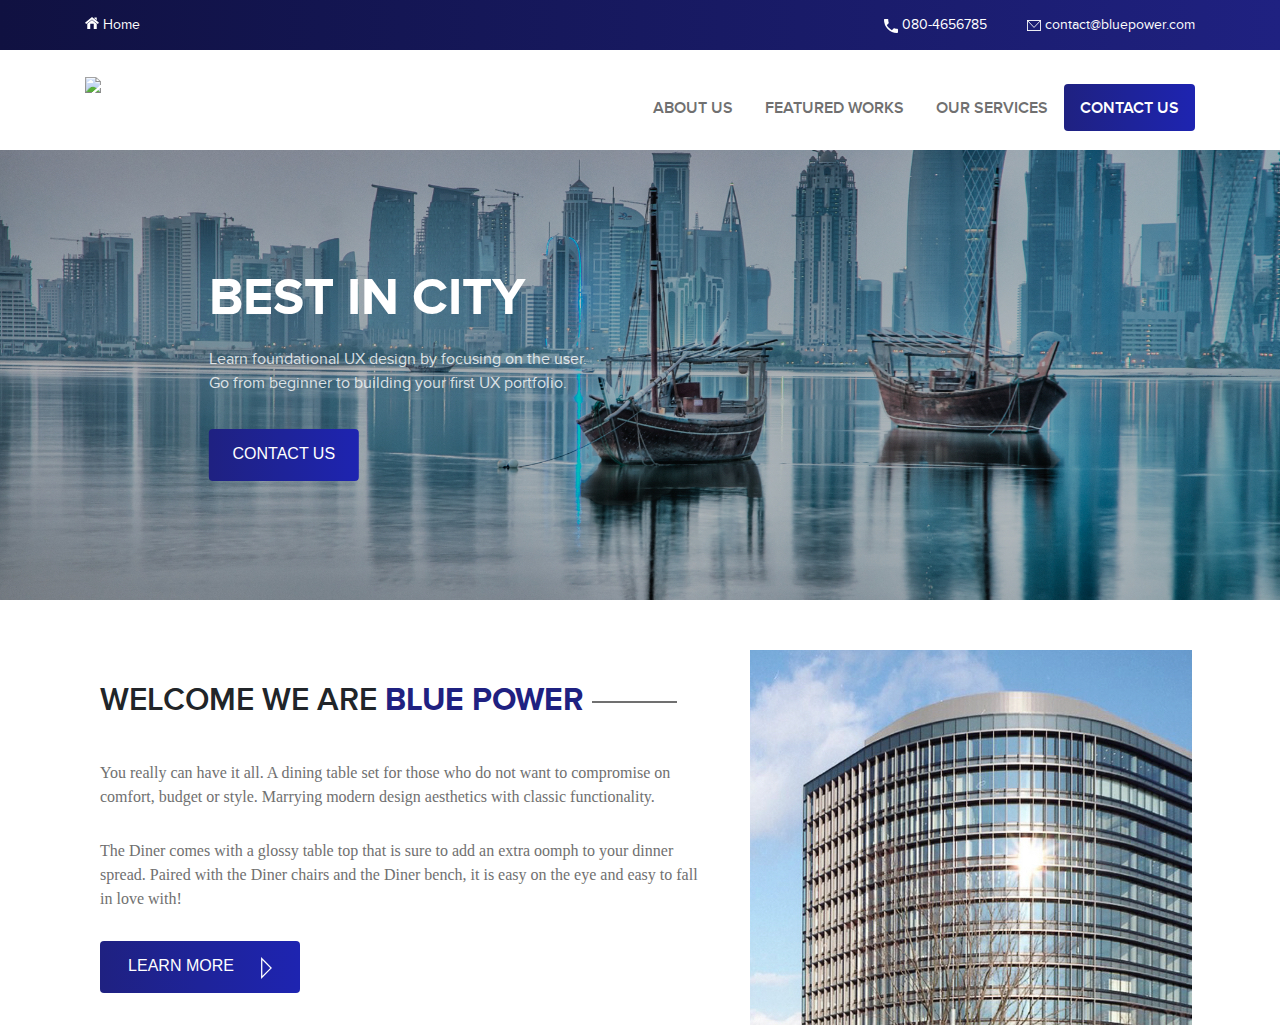
==== src/Index.html @ c5f33eca "src commit" ====
<!DOCTYPE html>
<html>
<head>
  <title>BluePowerHouse</title>
  <meta charset="utf-8">
  <meta name="viewport" content="width=device-width, initial-scale=1, maximum-scale=1">
  <link rel="stylesheet" type="text/css" href="css/style.css">
  <link rel="stylesheet" href="https://maxcdn.bootstrapcdn.com/bootstrap/4.1.3/css/bootstrap.min.css">
  <script src="https://ajax.googleapis.com/ajax/libs/jquery/3.3.1/jquery.min.js"></script>
  <script src="https://cdnjs.cloudflare.com/ajax/libs/popper.js/1.14.3/umd/popper.min.js"></script>
  <script src="https://maxcdn.bootstrapcdn.com/bootstrap/4.1.3/js/bootstrap.min.js"></script>
</head>
<body>
	<div class="blue-house-home">
		<div class="header-desktop d-none d-sm-block">
			<div class="container-width container">
				<div class="row">
					<div class="col-sm-6 header-font">
						<a href="index.html">
							<img src="assets/Home.svg" class="Home_icon"> Home
						</a>
					</div>
					<div class="col-sm-6 header-font text-right">
						<a href="tel:080-4656785"><img src="assets/Call_white.svg" class="Home_icon" style="vertical-align: middle;"> 080-4656785</a>&nbsp;&nbsp;&nbsp;&nbsp;&nbsp;&nbsp;&nbsp;&nbsp;
						<a href="mailto:contact@bluepower.com"><img src="assets/email_white.svg" class="Home_icon" style="vertical-align: middle;"> contact@bluepower.com</a>
					</div>
				</div>
			</div>
		</div>
		<div class="logo-header">
			<div class="container logo-section">
				<div class="row mob-header">
					<div class="col-sm-3 col-6">
						<div class="blue-power-logo">
							<a href="index.html">
								<img src="assets/Company_Logo.PNG" class="Home_Logo">
							</a>
						</div>
					</div>
					<div class="col-sm-9 col-6">
						<div class="d-none d-sm-block desk-nav">
							  <ul class="nav justify-content-end">
								    <li class="nav-item">
								      <a class="nav-link" href="#">ABOUT US</a>
								    </li>
								    <li class="nav-item">
								      <a class="nav-link" href="#">FEATURED WORKS</a>
								    </li>
								    <li class="nav-item">
								      <a class="nav-link" href="#">OUR SERVICES</a>
								    </li>
								    <li class="nav-item">
								      <a class="nav-link contact-cta" href="#" style="color: white !important">CONTACT US</a>
								    </li>
								    
							  </ul>
						</div>
						<div class="d-block d-sm-none text-right menu">
							<a href="javascript:void(0)" onclick="openNav()">
								<img src="assets/Menu.svg" class="menu-icon" width="50%"> 
							</a>
							<div id="mySidenav" class="sidenav">
								<div class="container mob-header">
									<div class="row">
										<div class="col-6"> 
											<a href="index.html">
												<img src="assets/Company_Logo.PNG" class="Home_Logo">
											</a>
										</div>
										<div class="col-6 text-right"> 
											<a href="javascript:void(0)" onclick="closeNav()" class="close-nav" style="color: #1C1E76 !important;">
												<img src="assets/Close.svg" class="close_icon">
											</a>
										</div>
									</div>
									<div class="slider-cnt">
										<ul class="nav flex-column text-left">
										    <li class="nav-item">
										      <a class="nav-link" href="#">ABOUT US</a>
										    </li>
										    <li class="nav-item">
										      <a class="nav-link" href="#">FEATURED WORKS</a>
										    </li>
										    <li class="nav-item">
										      <a class="nav-link" href="#">OUR SERVICES</a>
										    </li>
										    <li class="nav-item">
										      <a class="nav-link" href="#">OUR SERVICES</a>
										    </li>
										    <li class="nav-item">
										      <a class="nav-link" href="tel:080-4656785">
										      		<img src="assets/call_blue.svg" class="Home_icon_mob" style="vertical-align: middle;"> 080-4656785
										      		
										      </a>
										    </li>
										    <li class="nav-item">
										      <a class="nav-link" href="mailto:contact@bluepower.com">
										      		<img src="assets/email_blue.svg" class="Home_icon_mob" style="vertical-align: middle;"> contact@bluepower.com
										      		
										      </a>
										    </li>
										    <li class="nav-item" style="padding-top: 10px;">
										      <a class="nav-link mob-contact-cta" href="#" style="color: white !important;padding: 1rem 0rem !important;">CONTACT US</a>
										    </li>
										    
									  </ul>
									</div>
								</div>
							  
							</div>
						</div>
					</div>
				</div>
			</div>
		</div>
		<div class="home-banner">
			<div class="Banner-desk">
				<div class="d-none d-sm-block">
					<img src="assets/Home_desktop.jpg" style="width: 100%">
				</div>
				<div class="d-block d-sm-none">
					<img src="assets/Home_mobile.jpg" style="width: 100%">
				</div>
				<div class="container banner-cnt">
					<div class="banner-header-text">BEST IN CITY</div>
					<div class="banner-sub-text">
						Learn foundational UX design by focusing on the user. Go from beginner to building your first UX portfolio.
					</div><br>
					<div class="baner-action">
						<a class="nav-link contact-cta banner-cta" href="#" style="padding-top: 13px !important;">CONTACT US</a>
					</div>
				</div>
			</div>
		</div>
		<div class="work-blue">
			<div class="we-are-blue">
				<div class="container">
					<div class="row">
						<div class="col-sm-7 col-12 d-flex">
							<div class="container align-self-center">
								<div class="welcome-title">WELCOME WE ARE <strong class="Blue-Head">BLUE POWER</strong> <span class="hr-line"></span></div>
								<div class="welcome-cnt">
									You really can have it all. A dining table set for those who do not want to compromise on comfort, budget or style. Marrying modern design aesthetics with classic functionality.
								</div>
								<div class="welcome-cnt">
									The Diner comes with a glossy table top that is sure to add an extra oomph to your dinner spread. Paired with the Diner chairs and the Diner bench, it is easy on the eye and easy to fall in love with!
								</div>
								<div class="learn-more">
									<a class="nav-link contact-cta banner-cta" href="#" style="padding-top: 13px !important;width: 200px !important;">LEARN MORE <img src="assets/CTA_arrow.svg" class="cta_icon"></a>
								</div>
							</div>
						</div>
						<div class="col-sm-5 d-flex" id="welcome-banner">
							<div class="welcome-img align-self-center">
								<img src="assets/we_blue.jpg" class="" style="vertical-align: middle;width: 100%"> 
							</div>
						</div>
					</div>
				</div>
			</div>
		</div>
	</div>
	<script type="text/javascript" src="js/app.js"></script>
</body>
</html>
---- src/css/style.css ----
*{
	padding: 0;
	margin: 0;
}
/*font family..*/
@font-face {
  font-family: 'ProximaNovaBold';
  src: url('[data-uri]') format('woff');
  font-weight: normal;
  font-style: normal
}

@font-face {
  font-family: 'ProximaNovaLight';
  src: url('[data-uri]') format('woff');
  font-weight: normal;
  font-style: normal
}

@font-face {
  font-family: 'ProximaNovaRegular';
  src: url('[data-uri]') format('woff');
  font-weight: normal;
  font-style: normal
}

@font-face {
  font-family: 'ProximaNovaRegularItalic';
  src: url('[data-uri]') format('woff');
  font-weight: normal;
  font-style: normal
}

@font-face {
  font-family: 'ProximaNovaSemibold';
  src: url('[data-uri]') format('woff');
  font-weight: normal;
  font-style: normal
}

@font-face {
  font-family: 'ProximaNovaSemiboldItalic';
  src: url('[data-uri]') format('woff');
  font-weight: normal;
  font-style: normal
}

@font-face {
  font-family: 'ProximaNovaThin';
  src: url('[data-uri]') format('woff');
  font-weight: normal;
  font-style: normal
}

@font-face {
  font-family: 'TeaboxStencilMedium';
  src: url('[data-uri]') format('woff');
  font-weight: normal;
  font-style: normal
}

@font-face {
  font-family: 'TeaboxStencilRegular';
  src: url('[data-uri]') format('woff');
  font-weight: normal;
  font-style: normal
}
/*end fontfamily*/
/*Desktop css*/
	.blue-house-home{
		
	}
	.container-width{
		max-width: 1200px;
		margin: auto;
		padding: 12px 0px;
	}
	.header-desktop{
		background-image: linear-gradient(to left, #1f2181, #1b1d70, #171960, #131550, #101141);
		height: 50px;
	}
	.Home_icon{
		width: 14px;
		vertical-align: inherit;
	}
	.header-font a{
		color: white !important;
		font-family: proximaNovaRegular;
		font-size: 14px;
	}
	.header-font a:hover{
		color: white !important;
		text-decoration: none;
	}
	.Home_Logo{
		width: 70%;
	}
	.logo-section{
		padding: 22px 0px;
	}
	.logo-header{
		height: 100px;
	}
	.desk-nav{
		padding: 12px 0px;
	}
	.desk-nav ul li a{
		font-size: 16px;
		font-family: proximaNovaSemiBold;
		color: #707070 !important;
	}
	.contact-cta{
		background-image: linear-gradient(to left, #2024e3, #1e25ca, #1e24b1, #1e2399, #1f2181);
		border-radius: 4px;
		color: white !important;
		transition: 0.5s;
    	background-size: 200% auto;
	}
	.contact-cta:hover{
		background-image: linear-gradient(to left, #1f2181, #1e25ca, #1e24b1, #1e25ca, #1f2181);
		background-position: right center;
	}
	    
	.nav-link{
		padding-top: 15px !important;
	}
	.Banner-desk{
		position: relative;
	}
	.banner-cnt{
		    position: absolute;
		    top: 50%;
		    margin: auto;
		    transform: translate(17%,-50%);
	}
	.banner-header-text{
		font-size: 52px;
		font-family: proximaNovaBold;
		color: white;
		width: 380px;
	}
	.banner-sub-text{
		font-family: proximaNovaRegular;
		font-size: 16px;
		color: white;
		opacity: 0.8;
		width: 380px;
	}
	.banner-cta{
		color: white !important;
		width: 150px;
		height: 52px;
		padding-bottom: 10px;
		text-align: center;
	}
	.baner-action{
		padding-top: 10px;
	}
	.work-blue{
		padding-top: 50px;
	}
	.welcome-title{
		font-size: 32px;
		font-family: proximaNovaSemiBold;
	}
	.Blue-Head{
		font-size: 32px;
		font-family: proximaNovaBold;
		color: #1F2181;
	}
	.hr-line{
		width: 85px;
	    display: inline-block;
	    border-top: 2px solid #707070;
	    vertical-align: middle;
	}
	.welcome-cnt{
		font-family: Helvetica Neue;
		font-size: 16px;
		padding-top: 30px;
		color: #707070;
	}
	.learn-more{
		padding-top: 30px;
	}
	.cta_icon{
		width: 20%;
		vertical-align: text-top;
	}
/*End Desktop Css*/





/*Mobile Css*/

@media only screen and (max-width: 480px) {
    .header-desktop{
    	display: none;
    }
    .Home_Logo{
		width: 100%;
	}
	.menu-icon{
		width: 20%;
	}
	.menu{
		padding: 10px 0px;
	}
	.mob-header{
		padding: 0px 20px !important;
	}
	.sidenav {
	    height: 100%;
	    width: 0;
	    position: fixed;
	    z-index: 1;
	    top: 0;
	    left: 0;
	    background-color: white;
	    overflow-x: hidden;
    	transition: all 0.5s ease;
	    padding-top: 20px;
	}

	.sidenav a {
	    font-size: 16px;
		font-family: proximaNovaSemiBold;
		color: #707070 !important;

	}
	.sidenav a:visited{
		text-decoration: none;
	}
	.mob-contact-cta{
		background-image: linear-gradient(to left, #2024e3, #1e25ca, #1e24b1, #1e2399, #1f2181);
		border-radius: 4px;
		height: 52px;
		color: white !important;
		transition: 0.5s;
    	background-size: 200% auto;
    	width: 150px;
    	text-align: center;
	}
	.mob-contact-cta:hover{
		background-image: linear-gradient(to left, #1f2181, #1e25ca, #1e24b1, #1e25ca, #1f2181);
		background-position: right center;
	}
	.Home_icon_mob{
		width: 20px;
	}
	.slider-cnt ul li a{
		padding: 0.9rem 0rem !important;
	}
	.slider-cnt{
		padding-top: 10px;
	}
	.close-nav{
		font-size: 45px !important;
		font-weight: bold !important;
		color: #1C1E76 !important;
		font-family: proximaNovaBold !important;
	}
	.close-nav:active{
		text-decoration: none;
	}
	.banner-header-text{
		font-size: 42px;
		width: 100%;
		text-align: center;
	}
	.banner-sub-text{
		font-size: 14px;
		width: 100% !important;
		text-align: center;
	}
	.banner-cnt{
		transform: translate(0%,-50%) !important;
		width: 100% !important;
	}
	
	.baner-action{
		text-align: center;
	}
	.baner-action a{
		display: inline-block !important;
	}
	.close_icon{
		width: 15%;
		vertical-align: middle;
	}
	#welcome-banner{
		display: none !important;
	}

	

	

}
/*End Mobile Css*/

/*Ipad Css*/
/* ----------- iPad 1, 2, Mini and Air ----------- */

/* Portrait and Landscape */
@media only screen 
  and (min-device-width: 768px) 
  and (max-device-width: 1024px) 
  and (-webkit-min-device-pixel-ratio: 1) {
  	.Home_Logo{
		width: 100%;
	}
	.desk-nav ul li a{
		font-size: 14px !important;
	}
	.nav-link {
	    display: block;
	    
	}
	.banner-cnt{
		transform: translate(4%,-50%);
	}
	.welcome-title{
		font-size: 24px;
	}
	.Blue-Head{
		font-size: 24px;
	}
	.hr-line{
		display: none;
	}
	.welcome-cnt{
		padding-top: 10px !important;
	}
	.learn-more{
		padding-top: 20px;
	}
}
/*End Ipad Css*/

@media only screen and (max-width: 760px) {
    
}
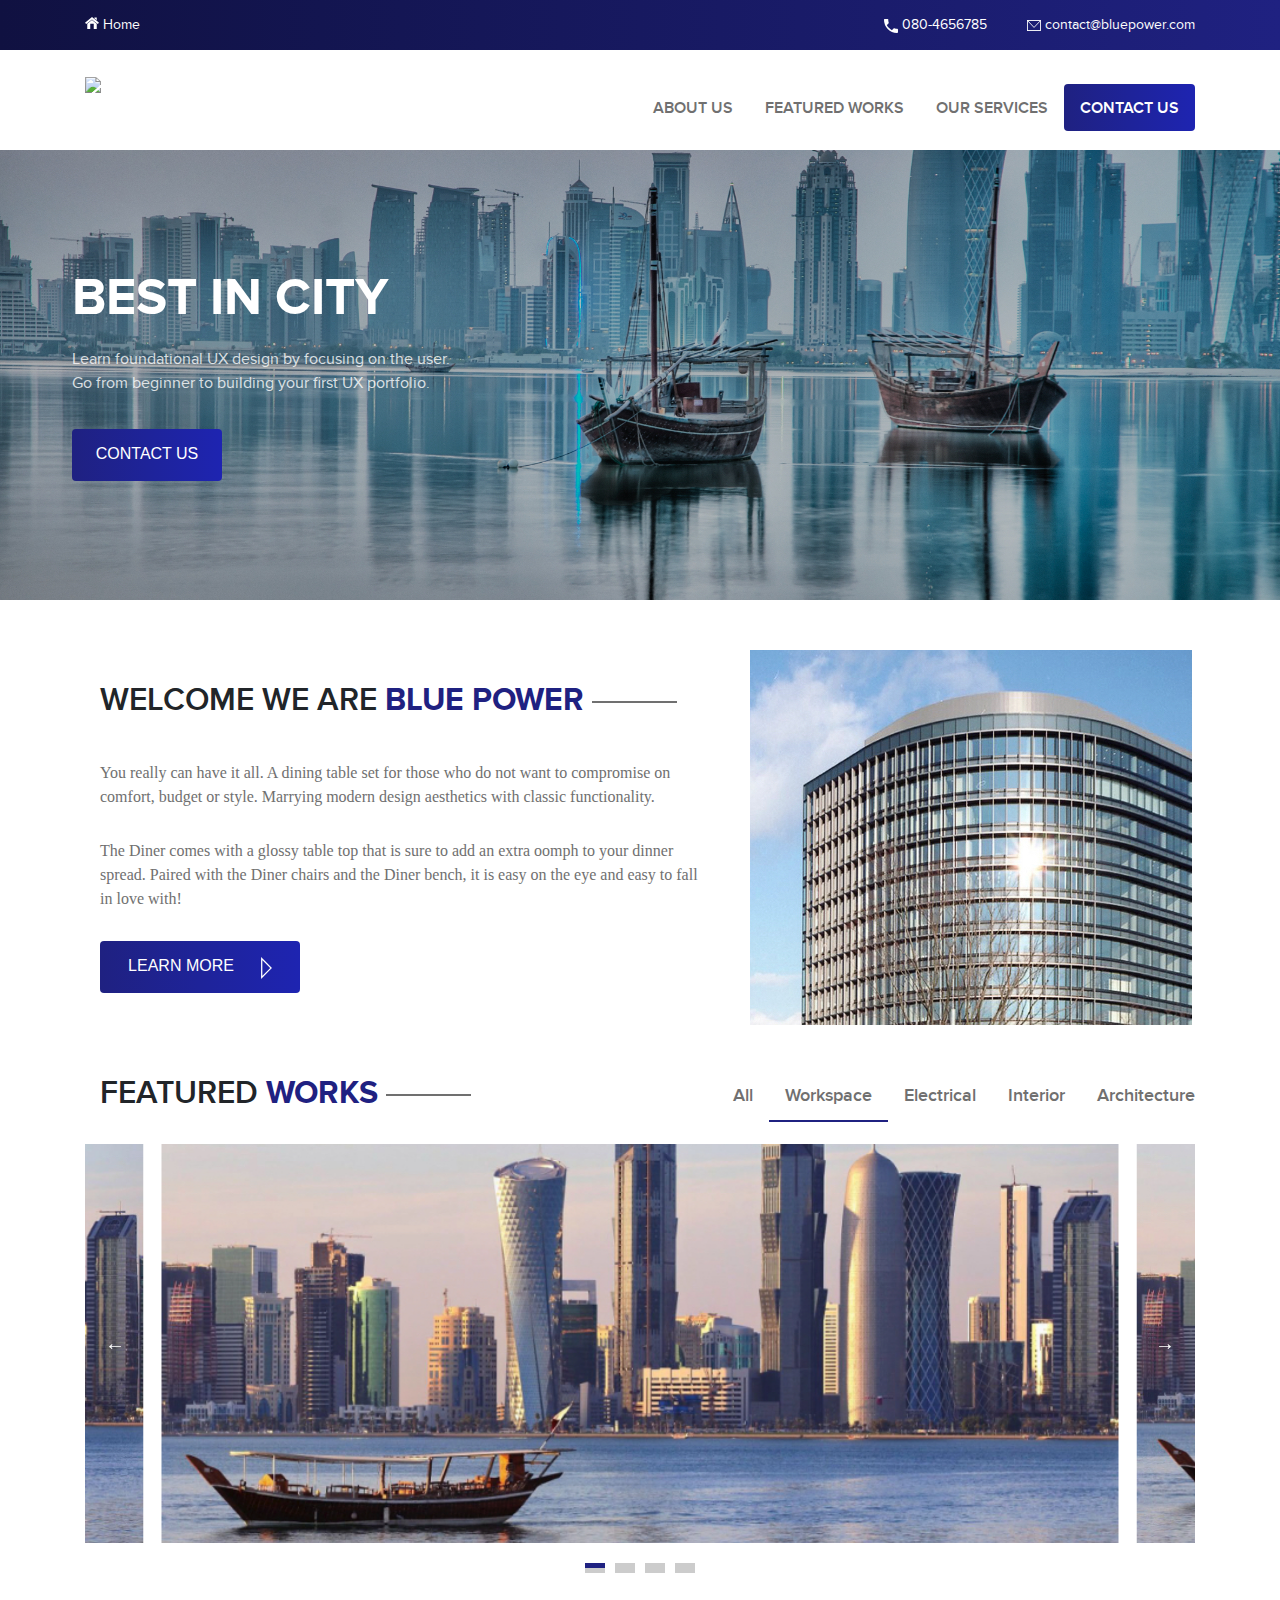
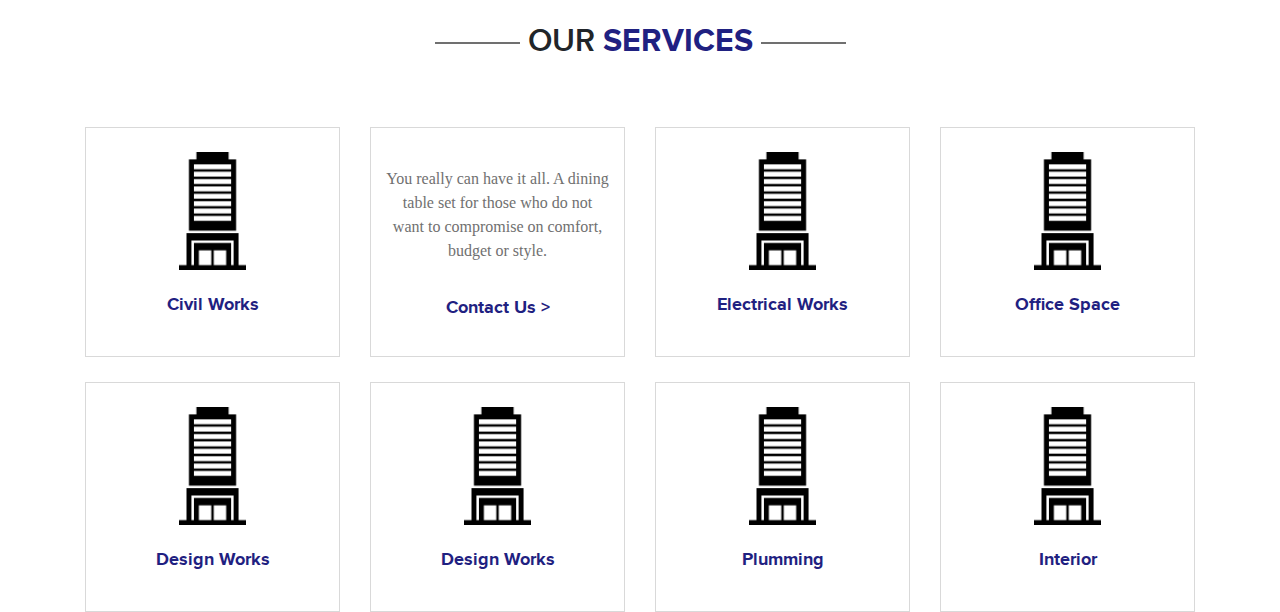
==== commit b1df58eb: "latest develop" ====
--- a/src/Index.html
+++ b/src/Index.html
@@ -4,6 +4,8 @@
   <title>BluePowerHouse</title>
   <meta charset="utf-8">
   <meta name="viewport" content="width=device-width, initial-scale=1, maximum-scale=1">
+  <link rel="stylesheet" type="text/css" href="css/slick.css">
+  <link rel="stylesheet" type="text/css" href="css/slick-theme.css">
   <link rel="stylesheet" type="text/css" href="css/style.css">
   <link rel="stylesheet" href="https://maxcdn.bootstrapcdn.com/bootstrap/4.1.3/css/bootstrap.min.css">
   <script src="https://ajax.googleapis.com/ajax/libs/jquery/3.3.1/jquery.min.js"></script>
@@ -146,7 +148,7 @@
 									The Diner comes with a glossy table top that is sure to add an extra oomph to your dinner spread. Paired with the Diner chairs and the Diner bench, it is easy on the eye and easy to fall in love with!
 								</div>
 								<div class="learn-more">
-									<a class="nav-link contact-cta banner-cta" href="#" style="padding-top: 13px !important;width: 200px !important;">LEARN MORE <img src="assets/CTA_arrow.svg" class="cta_icon"></a>
+									<a class="nav-link contact-cta banner-cta" href="#" style="padding-top: 13px !important;width: 200px !important;">LEARN MORE <img src="assets/Line_arrow.svg" class="cta_icon"></a>
 								</div>
 							</div>
 						</div>
@@ -159,7 +161,153 @@
 				</div>
 			</div>
 		</div>
+		<div class="featured-work-space">
+			<div class="container">
+				<div class="row">
+					<div class="col-sm-5 col-12">
+						<div class="container">
+							<div class="welcome-title">FEATURED <strong class="Blue-Head">WORKS</strong> <span class="hr-line"></span></div>
+						</div>
+					</div>
+					<div class="col-sm-7 col-12">
+						<div class="featured-list" id="featured-list">
+							<ul class="nav justify-content-end" id="work-space-scroll">
+							    <li class="nav-item">
+							      <a class="nav-link" href="javascript:void(0)">All</a>
+							    </li>
+							    <li class="nav-item">
+							      <a class="nav-link active-slider" href="#" data-slide="1">Workspace</a>
+							    </li>
+							    <li class="nav-item">
+							      <a class="nav-link" href="#" data-slide="2">Electrical</a>
+							    </li>
+							    <li class="nav-item">
+							      <a class="nav-link" href="#" data-slide="3">Interior</a>
+							    </li>
+							    <li class="nav-item">
+							      <a class="nav-link" href="#" style="padding-right:0px;" data-slide="4">Architecture</a>
+							    </li> 
+							   
+							</ul>
+						</div>
+					</div>
+				</div>
+			</div>
+			<div class="container feature-work-banners">
+					<section class="center slider">
+						  <div>
+						    <img src="assets/Feature_slide1.jpg" width="100%">
+						  </div>
+						  <div>
+						    <img src="assets/Feature_slide1.jpg" width="100%">
+						  </div>
+						  <div>
+						    <img src="assets/Feature_slide1.jpg" width="100%">
+						  </div>
+						  <div>
+						    <img src="assets/Feature_slide1.jpg" width="100%">
+						  </div>
+						  
+					</section>
+			</div>
+		</div>
+		<div class="container our-service">
+			<div class="row">
+				<div class="col-sm-12 col-12 service-head">
+					<div class="welcome-title text-center"><span class="hr-line"></span> OUR <strong class="Blue-Head">SERVICES</strong> <span class="hr-line"></span></div>
+				</div>
+				
+			</div>
+			<div class="row centerMobile">
+				<div class="col-sm-3 d-flex">
+					<div class="container service text-center align-self-center">
+						<br>
+						<img src="assets/service_icon.svg" width="30%">
+						
+						<div class="service_title text-center">
+							Civil Works
+						</div>
+						<br>
+					</div>
+				</div>
+				<div class="col-sm-3 d-flex">
+					<div class="container service text-center align-self-center">
+						<br>
+						<div class="contact-text">
+							You really can have it all. A dining table set for those who do not want to compromise on comfort, budget or style.
+						</div>
+						<div class="service_title text-center">
+							Contact Us >
+						</div>
+						<br>
+					</div>
+				</div>
+				<div class="col-sm-3 d-flex">
+					<div class="container service text-center align-self-center">
+						<br>
+						<img src="assets/service_icon.svg" width="30%">
+						<div class="service_title text-center">
+							Electrical Works
+						</div>
+						<br>
+					</div>
+				</div>
+				<div class="col-sm-3 d-flex">
+					<div class="container service text-center align-self-center">
+						<br>
+						<img src="assets/service_icon.svg" width="30%">
+						<div class="service_title text-center">
+							Office Space
+						</div>
+						<br>
+					</div>
+				</div>
+				<div class="col-sm-3 d-flex">
+					<div class="container service text-center align-self-center">
+						<br>
+						<img src="assets/service_icon.svg" width="30%">
+						<div class="service_title text-center">
+							Design Works
+						</div>
+						<br>
+					</div>
+				</div>
+				<div class="col-sm-3 d-flex">
+					<div class="container service text-center align-self-center">
+						<br>
+						<img src="assets/service_icon.svg" width="30%">
+						<div class="service_title text-center">
+							Design Works
+						</div>
+						<br>
+					</div>
+				</div>
+				<div class="col-sm-3 d-flex">
+					<div class="container service text-center align-self-center">
+						<br>
+						<img src="assets/service_icon.svg" width="30%">
+						<div class="service_title text-center">
+							Plumming
+						</div>
+						<br>
+					</div>
+				</div>
+				<div class="col-sm-3 d-flex">
+					<div class="container service text-center align-self-center">
+						<br>
+						<img src="assets/service_icon.svg" width="30%">
+						<div class="service_title text-center">
+							Interior
+						</div>
+						<br>
+					</div>
+				</div>
+			</div>
+		</div>
+
 	</div>
+	<script type="text/javascript" src="https://code.jquery.com/jquery-2.2.0.min.js"></script>
+	<script type="text/javascript" src="js/slick.js"></script>
 	<script type="text/javascript" src="js/app.js"></script>
 </body>
 </html>--- a/src/css/style.css
+++ b/src/css/style.css
@@ -108,6 +108,14 @@
 		font-size: 16px;
 		font-family: proximaNovaSemiBold;
 		color: #707070 !important;
+	}
+	.featured-list ul li a{
+		font-size: 18px;
+		font-family: proximaNovaSemiBold;
+		color: #707070 !important;
+	}
+	#featured-list ul li a{
+		padding-top: 10px !important;
 	}
 	.contact-cta{
 		background-image: linear-gradient(to left, #2024e3, #1e25ca, #1e24b1, #1e2399, #1f2181);
@@ -186,6 +194,46 @@
 	.cta_icon{
 		width: 20%;
 		vertical-align: text-top;
+	}
+	.featured-work-space{
+		padding-top: 50px;
+	}
+	.feature-work-banners{
+		padding-top: 20px;
+	}
+	.active-slider{
+		border-bottom: 2px solid #1F2181;
+		color: #1F2181 !important;
+	}
+	.our-service{
+		padding-top: 50px;
+	}
+	.service-head{
+		padding-bottom: 30px;
+	}
+	.service{
+		border: 1px solid #D9D9D9;
+		height: 230px;
+		margin-top: 25px;
+	}
+	.service:hover {
+		cursor: pointer;
+		box-shadow: 0 3px 16px 0 rgba(0,0,0,.11);
+	}
+	.service_title{
+		font-size: 18px;
+		font-family: proximaNovaBold;
+		color: #1F2181;
+	}
+	.service_title{
+		padding-top: 25px;
+	}
+	.contact-text{
+		font-size: 16px;
+		font-family: Helvetica Neue;
+		color: #707070;
+		padding-top: 15px;
+		padding-bottom: 10px;
 	}
 /*End Desktop Css*/
 
@@ -293,6 +341,32 @@
 	#welcome-banner{
 		display: none !important;
 	}
+	.hr-line{
+		display: none;
+	}
+	#featured-list{
+		overflow: scroll;
+	}
+	#work-space-scroll{
+		width: 500px;
+		justify-content: flex-start !important;
+	}
+	.slick-slide {
+	  margin: 0px 0px !important;
+	}
+	.service{
+		height: 260px;
+		margin-top: 0px;
+		padding-top: 20px;
+	}
+	.service img{
+		width: 30% !important;
+	} 
+	.slick-slide img{
+		display: inline-block !important;
+	}
+
+
 
 	
 
@@ -337,9 +411,69 @@
 	.learn-more{
 		padding-top: 20px;
 	}
+	#featured-list ul li a{
+		font-size: 18px;
+		padding-top: 5px !important;
+	}
+	#featured-list{
+		overflow: scroll;
+	}
+	#work-space-scroll{
+		width: 525px;
+	}
+	.contact-text{
+		font-size: 12px;
+	}
+	.service img{
+		width: 55% !important;
+	} 
+	
+
+}
+/* ----------- iPad Pro 10.5" ----------- */
+
+/* Portrait and Landscape */
+@media only screen 
+  and (min-device-width: 834px) 
+  and (max-device-width: 1112px)
+  and (-webkit-min-device-pixel-ratio: 2) {
+  	.service{
+		height: 260px;
+		margin-top: 20px;
+	}
 }
 /*End Ipad Css*/
 
-@media only screen and (max-width: 760px) {
-    
-}+@media only screen and (min-width: 992px) {
+    .banner-cnt {
+	    position: absolute;
+	    top: 50%;
+	    margin: auto;
+	    transform: translate(5%,-50%);
+	}
+}
+
+/*slicker css*/
+.slider {
+  width: 100%;
+  margin: 0px auto;
+}
+
+.slick-slide {
+  margin: -18px 20px;
+}
+
+.slick-slide img {
+  width: 100%;
+  transform: scale(0.95);
+}
+
+.slick-prev:before,
+.slick-next:before {
+  color: white;
+}
+
+.slick-dotted .slick-current img {
+  transform: scale(1.1);
+}
+
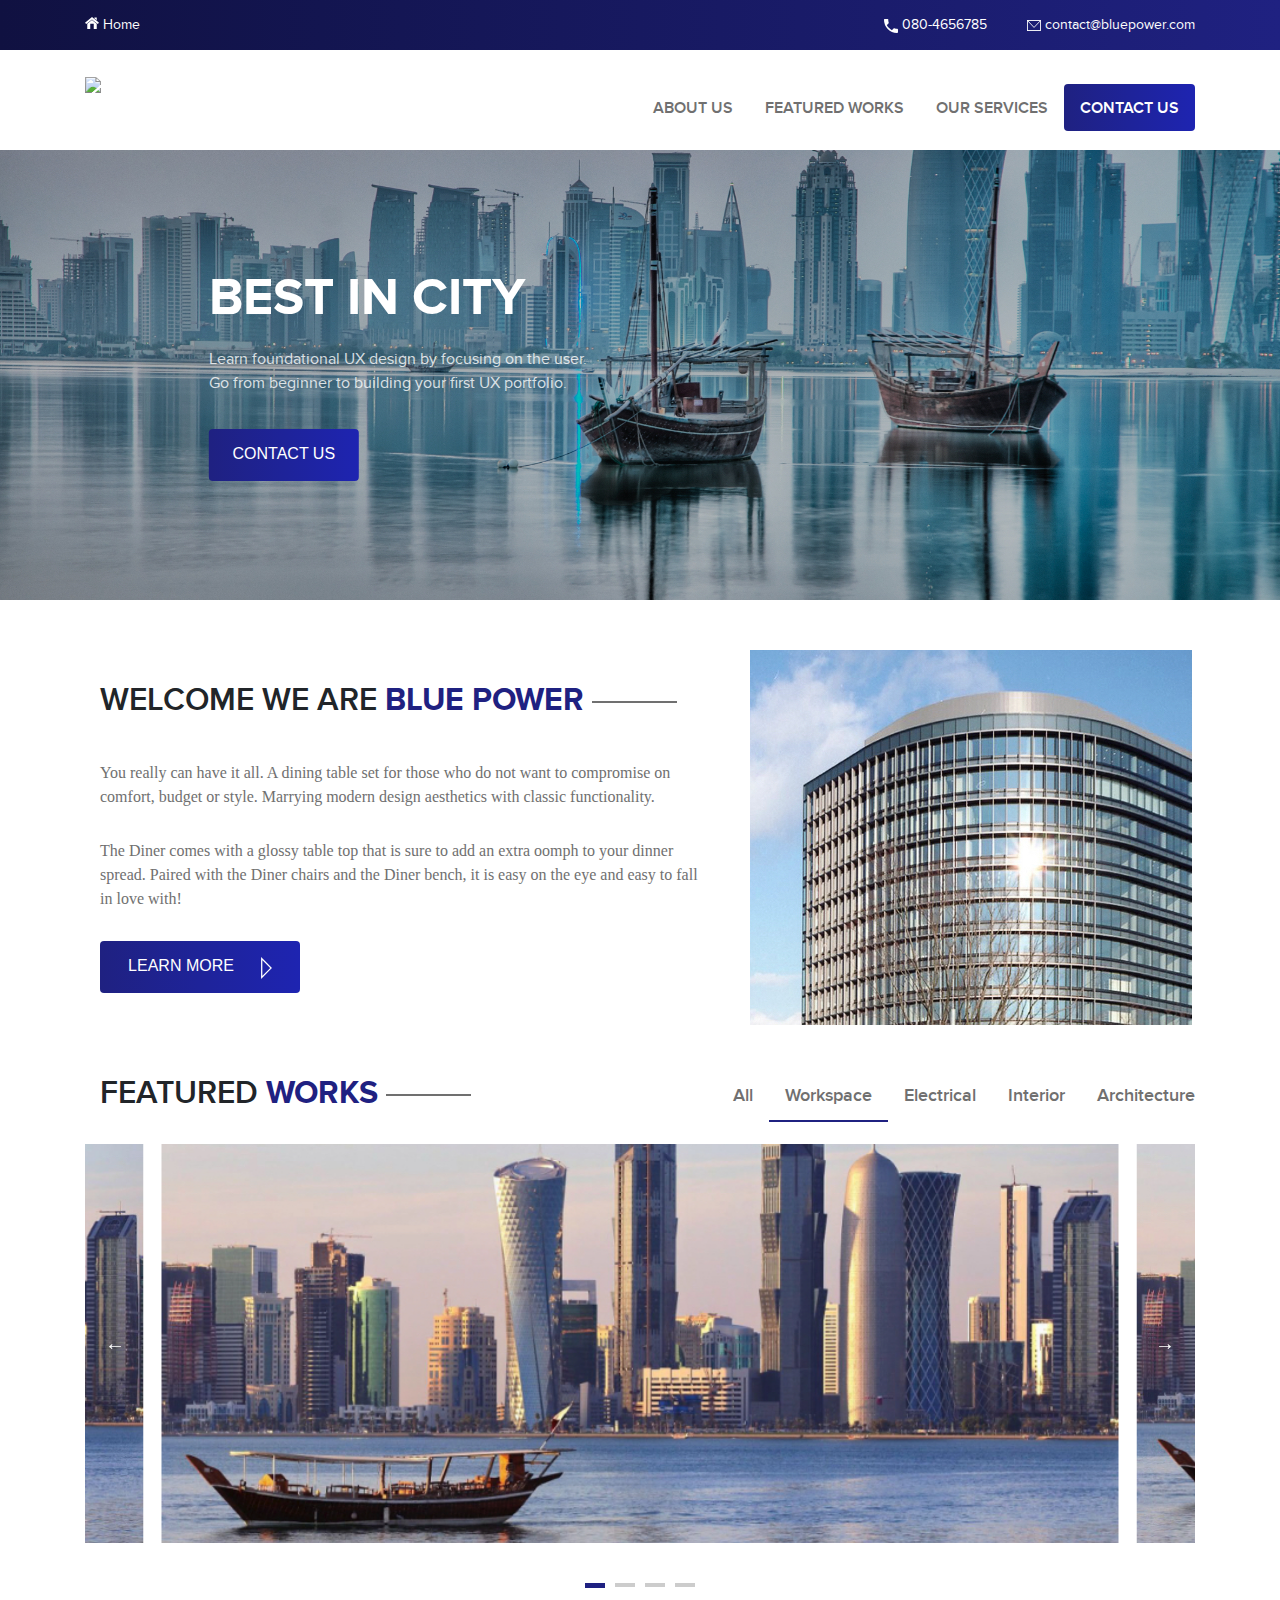
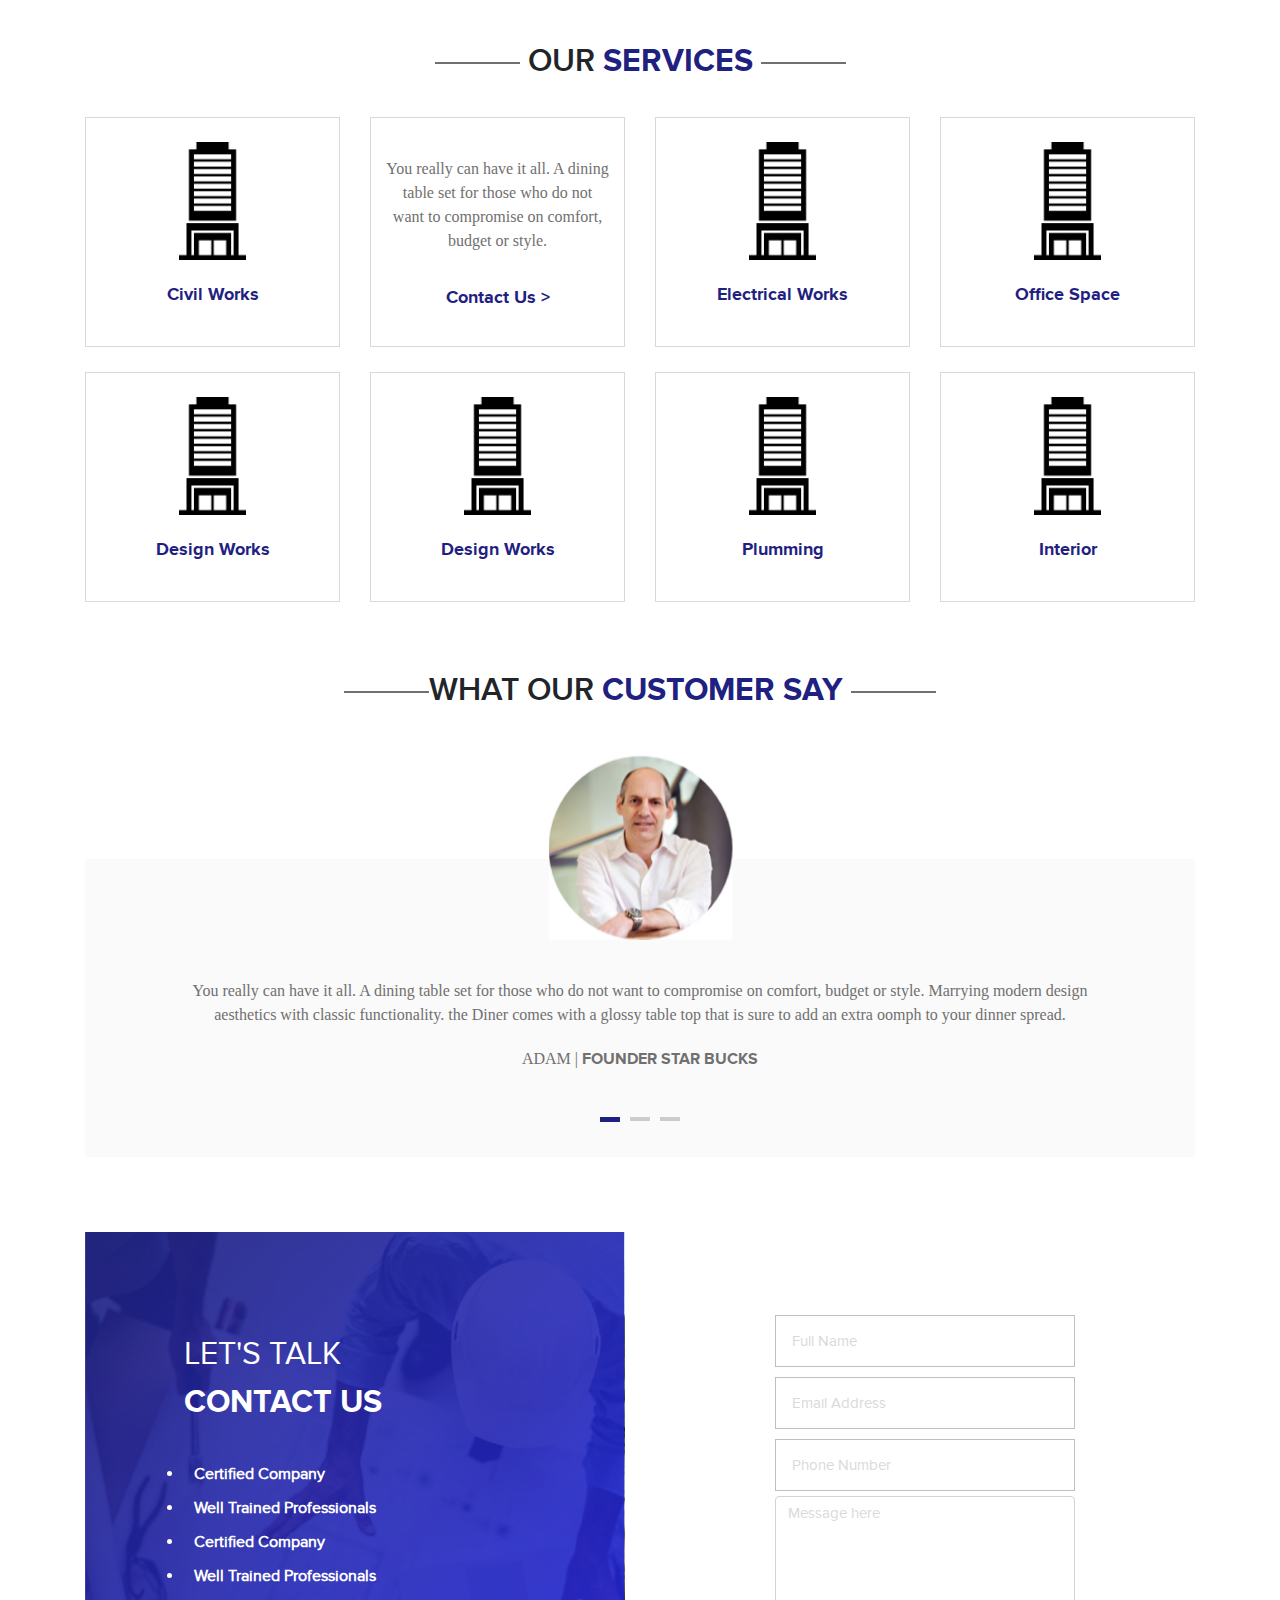
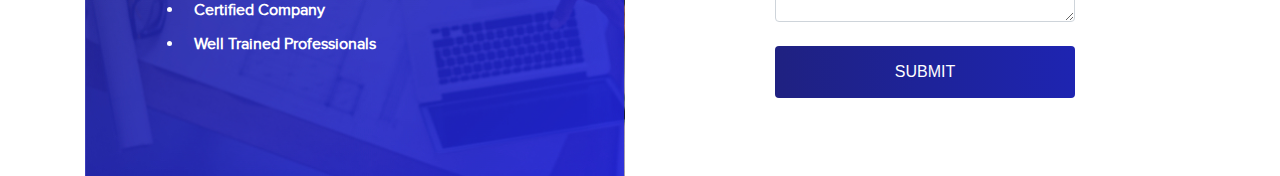
==== commit 3a78c8e0: "development" ====
--- a/src/Index.html
+++ b/src/Index.html
@@ -46,10 +46,10 @@
 								      <a class="nav-link" href="#">ABOUT US</a>
 								    </li>
 								    <li class="nav-item">
-								      <a class="nav-link" href="#">FEATURED WORKS</a>
+								      <a class="nav-link feature_header" href="javascript:void(0)">FEATURED WORKS</a>
 								    </li>
 								    <li class="nav-item">
-								      <a class="nav-link" href="#">OUR SERVICES</a>
+								      <a class="nav-link service_header" href="javascript:void:(0)">OUR SERVICES</a>
 								    </li>
 								    <li class="nav-item">
 								      <a class="nav-link contact-cta" href="#" style="color: white !important">CONTACT US</a>
@@ -78,17 +78,15 @@
 									<div class="slider-cnt">
 										<ul class="nav flex-column text-left">
 										    <li class="nav-item">
-										      <a class="nav-link" href="#">ABOUT US</a>
+										      <a class="nav-link" href="About.html">ABOUT US</a>
 										    </li>
 										    <li class="nav-item">
-										      <a class="nav-link" href="#">FEATURED WORKS</a>
+										      <a class="nav-link feature_header" href="javascript:void(0)">FEATURED WORKS</a>
 										    </li>
 										    <li class="nav-item">
-										      <a class="nav-link" href="#">OUR SERVICES</a>
-										    </li>
-										    <li class="nav-item">
-										      <a class="nav-link" href="#">OUR SERVICES</a>
-										    </li>
+										      <a class="nav-link service_header" href="javascript:void:(0)">OUR SERVICES</a>
+										    </li>
+										    
 										    <li class="nav-item">
 										      <a class="nav-link" href="tel:080-4656785">
 										      		<img src="assets/call_blue.svg" class="Home_icon_mob" style="vertical-align: middle;"> 080-4656785
@@ -213,7 +211,7 @@
 		</div>
 		<div class="container our-service">
 			<div class="row">
-				<div class="col-sm-12 col-12 service-head">
+				<div class="col-sm-12 col-12">
 					<div class="welcome-title text-center"><span class="hr-line"></span> OUR <strong class="Blue-Head">SERVICES</strong> <span class="hr-line"></span></div>
 				</div>
 				
@@ -300,6 +298,96 @@
 							Interior
 						</div>
 						<br>
+					</div>
+				</div>
+			</div>
+		</div>
+		<div class="container">
+			<div class="customer_say">
+				<div class="row">
+					<div class="col-sm-12 col-12 service-head">
+						<div class="welcome-title text-center"><span class="hr-line"></span>WHAT OUR<br class="d-block d-sm-none"> <strong class="Blue-Head">CUSTOMER SAY</strong> <span class="hr-line"></span></div>
+					</div>
+				</div>
+				<div class="testimonials">
+					<div class="text-center">
+						<img src="assets/Founder.jpg" class="founder-img">
+						<div class="say-text text-center">
+							 You really can have it all. A dining table set for those who do not want to compromise on comfort, budget or style. Marrying modern design aesthetics with classic functionality. the Diner comes with a glossy table top that is sure to add an extra oomph to your dinner spread.
+							<div class="say-person">
+								ADAM | <strong>FOUNDER STAR BUCKS</strong>
+							</div>
+						</div>
+					</div>
+					<div class="text-center">
+						<img src="assets/Founder.jpg" class="founder-img">
+						<div class="say-text text-center">
+							You really can have it all. A dining table set for those who do not want to compromise on comfort, budget or style. Marrying modern design aesthetics with classic functionality. the Diner comes with a glossy table top that is sure to add an extra oomph to your dinner spread.
+							<div class="say-person">
+								ADAM | <strong>FOUNDER STAR BUCKS</strong>
+							</div>
+						</div>
+					</div>
+					<div class="text-center">
+						<img src="assets/Founder.jpg" class="founder-img">
+						<div class="say-text text-center">
+							You really can have it all. A dining table set for those who do not want to compromise on comfort, budget or style. Marrying modern design aesthetics with classic functionality. the Diner comes with a glossy table top that is sure to add an extra oomph to your dinner spread.
+							<div class="say-person">
+								ADAM | <strong>FOUNDER STAR BUCKS</strong>
+							</div>
+						</div>
+					</div>
+				</div>
+			</div>
+		</div>
+		<div class="container">
+			<div class="lets-talk">
+				<div class="row">
+					<div class="col-sm-6 contact-left d-flex" id="contact-left">
+						<img src="assets/Contact_us.jpg" width="100%">
+						<div class="contact-cnt align-self-center">
+							<div class="lets-header">LET'S TALK <br><strong>CONTACT US</strong></div><br>
+							<div class="lets-qualify">
+								<ul>
+									<li>Certified Company</li>
+									<li>Well Trained Professionals</li>
+									<li>Certified Company</li>
+									<li>Well Trained Professionals</li>
+									<li>Certified Company</li>
+									<li>Well Trained Professionals</li>
+										
+								</ul>
+							</div>
+						</div>
+					</div>
+					<div class="col-sm-6 col-12 d-flex">
+						<div class="contact-form align-self-center">
+							<div class="contact-mobile d-block d-sm-none text-center">
+								LET'S TALK<br>
+								<strong>CONTACT US</strong>
+							</div>
+							<div class="contact-forn">
+								<form action="">
+									<div class="form-field">
+										<input type="text" class="formInput" name="name" placeholder="Full Name" required>
+									</div>
+									<div class="form-field">
+										<input type="email" class="formInput" name="email" placeholder="Email Address" required>
+									</div>
+									<div class="form-field">
+										<input type="text" class="formInput" name="phone" placeholder="Phone Number" required>
+									</div>
+									<div class="text-field">
+										<textarea class="form-control"  rows="5" id="comment" placeholder="Message here"></textarea>
+									</div>
+									
+									<br>
+									<div class="submit-form">
+										<input type="submit" name="submit" value="SUBMIT">
+									</div>
+								</form>
+							</div>
+						</div>
 					</div>
 				</div>
 			</div>
@@ -309,5 +397,6 @@
 	<script type="text/javascript" src="https://code.jquery.com/jquery-2.2.0.min.js"></script>
 	<script type="text/javascript" src="js/slick.js"></script>
 	<script type="text/javascript" src="js/app.js"></script>
+
 </body>
 </html>--- a/src/css/style.css
+++ b/src/css/style.css
@@ -205,8 +205,11 @@
 		border-bottom: 2px solid #1F2181;
 		color: #1F2181 !important;
 	}
-	.our-service{
-		padding-top: 50px;
+	.our-service,.customer_say{
+		padding-top: 70px;
+	}
+	.lets-talk {
+	    padding-top: 45px;
 	}
 	.service-head{
 		padding-bottom: 30px;
@@ -234,6 +237,109 @@
 		color: #707070;
 		padding-top: 15px;
 		padding-bottom: 10px;
+	}
+	.founder-img{
+		width: 15% !important;
+		text-align: center;
+		display: inline-block !important;
+    	padding-top: 30px !important;
+	}
+	.say-text{
+		font-family: Helvetica Neue;
+		font-size: 16px;
+		padding: 120px 80px 100px 80px;
+		color: #707070;
+		background: #FAFAFA;
+		margin-top: -70px;
+	}
+	.say-person{
+		padding-top: 20px;
+
+	}
+	.say-person strong{
+		font-family: proximaNovaBold;
+
+	}
+	.contact-left{
+		position: relative;
+	}
+	.lets-header{
+		color: white;
+		font-size: 32px;
+		font-family: proximaNovaRegular;
+	}
+	.lets-header strong{
+		font-family: proximaNovaBold !important;
+	}
+	.contact-cnt{
+		position: absolute;
+		left: 20%;
+	}
+	.lets-qualify ul li{
+		font-family: proximaNovaRegular;
+		color: white;
+		font-size: 16px;
+		font-weight: bold;
+		padding: 5px 10px;
+	}
+	.form-field{
+		padding: 5px 0px;
+	}
+	.form-field input{
+		width: 300px;
+		height: 52px;
+		border: 1px solid #BFBFBF;
+		padding-left: 16px;
+		padding-top: 6px;
+		font-size: 16px;
+		font-family: proximaNovaBold;
+		color: black;
+	}
+	.form-field textarea{
+		width: 300px;
+		border: 1px solid #BFBFBF;
+		padding-left: 16px;
+		padding-top: 6px;
+		font-size: 16px;
+		font-family: proximaNovaBold;
+		color: black;
+	}
+	.formInput::-moz-placeholder {
+	   font-family: proximaNovaRegular;
+	   font-size: 15px;
+	   color: #D9D9D9;  
+	}
+	input::-webkit-input-placeholder {
+		font-family: proximaNovaRegular;
+	   font-size: 15px;
+	   color: #D9D9D9;  
+	}
+	textarea::-webkit-input-placeholder {
+		font-family: proximaNovaRegular !important;
+	   font-size: 15px !important;
+	   color: #D9D9D9 !important;  
+	}
+	textarea {
+		font-family: proximaNovaBold !important;
+	   font-size: 15px !important;
+	   color: black !important;  
+	}
+	.submit-form input{
+		background-image: linear-gradient(to left, #2024e3, #1e25ca, #1e24b1, #1e2399, #1f2181);
+		width: 300px;
+		height: 52px;
+		border: none;
+		border-radius: 4px;
+		color: white !important;
+		transition: 0.5s;
+    	background-size: 200% auto;
+	}
+	.submit-form input:hover{
+		background-image: linear-gradient(to left, #1f2181, #1e25ca, #1e24b1, #1e25ca, #1f2181);
+		background-position: right center;
+	}
+	.contact-form{
+		margin: 0 auto;
 	}
 /*End Desktop Css*/
 
@@ -365,6 +471,34 @@
 	.slick-slide img{
 		display: inline-block !important;
 	}
+	.founder-img{
+		width: 35% !important;
+	}
+	.say-text{
+		padding: 120px 30px 45px 30px;
+	}
+	.testimonials .slick-dots{
+		bottom: -55px !important;
+	}
+	.contact-left{
+		display: none;
+	}
+	.contact-mobile{
+		font-size: 32px;
+		font-family: proximaNovaSemiBold;
+
+	}
+	.contact-mobile strong{
+		font-family: proximaNovaBold;
+		color: #1F2181;
+	}
+	#contact-left{
+		display: none !important;
+	}
+	.contact-form{
+		position: relative !important;
+		left: 0px !important;
+	}
 
 
 
@@ -427,6 +561,9 @@
 	.service img{
 		width: 55% !important;
 	} 
+	.say-text{
+		margin-top: -50px;
+	}
 	
 
 }
@@ -452,6 +589,14 @@
 	    transform: translate(5%,-50%);
 	}
 }
+@media only screen and (min-width: 1084px) {
+    .banner-cnt {
+	    position: absolute;
+	    top: 50%;
+	    margin: auto;
+	    transform: translate(17%,-50%);
+	}
+}
 
 /*slicker css*/
 .slider {
@@ -476,4 +621,10 @@
 .slick-dotted .slick-current img {
   transform: scale(1.1);
 }
-
+.testimonials .slick-dots{
+	bottom: 20px;
+}
+.testimonials .slick-slide {
+  margin: -18px 0px !important;
+}
+
